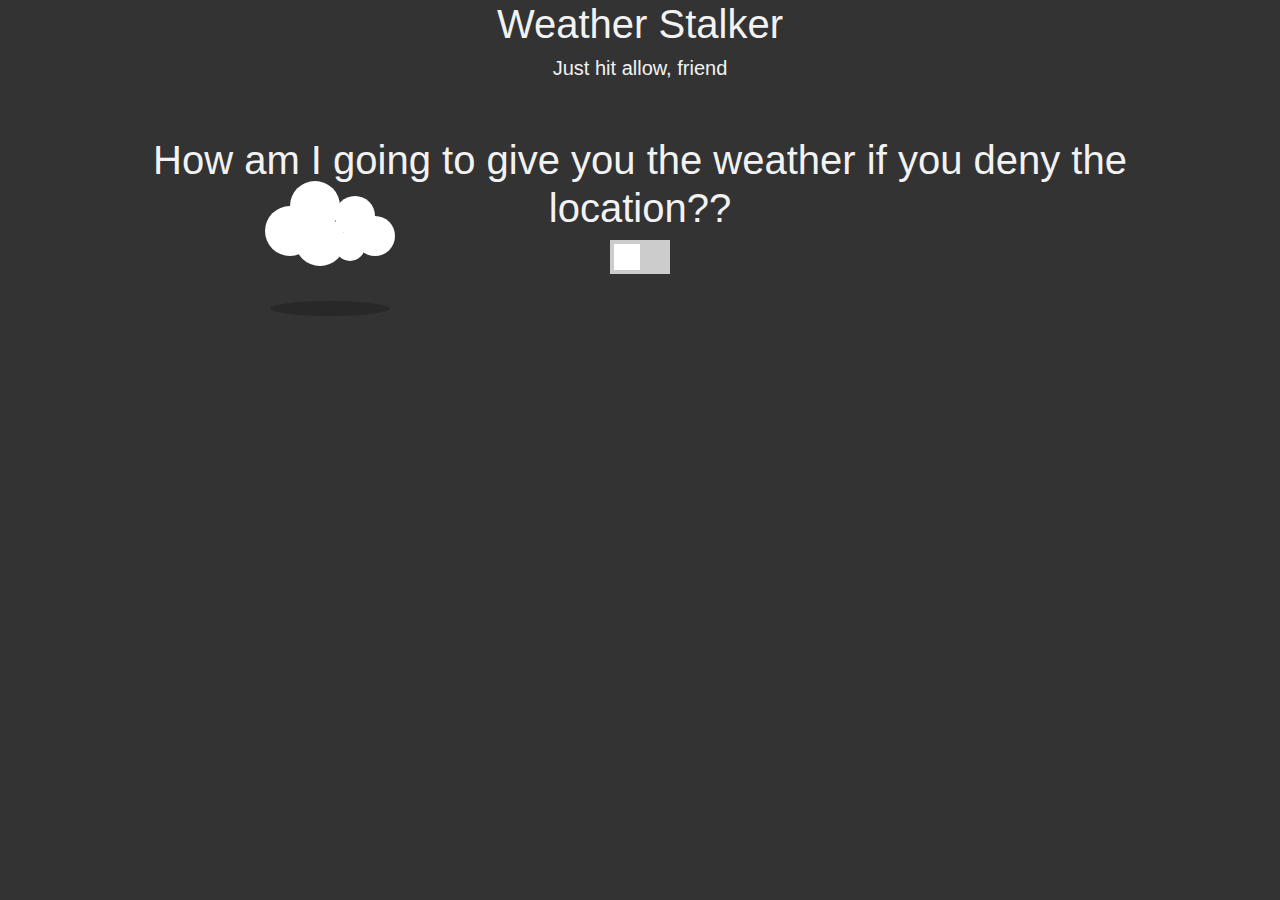
==== learn.html @ f4d7efb2 "Working on checking the weather description  to display animations" ====
<!doctype html>
<html lang="en">
  <head>
    <!-- Required meta tags -->
    <meta charset="utf-8">
    <meta name="viewport" content="width=device-width, initial-scale=1, shrink-to-fit=no">

    <!-- Bootstrap CSS -->
    <link rel="stylesheet" href="https://maxcdn.bootstrapcdn.com/bootstrap/4.0.0/css/bootstrap.min.css" integrity="sha384-Gn5384xqQ1aoWXA+058RXPxPg6fy4IWvTNh0E263XmFcJlSAwiGgFAW/dAiS6JXm" crossorigin="anonymous">
    <!-- <link href="https://afeld.github.io/emoji-css/emoji.css" rel="stylesheet"> -->

    <!-- Other CSS -->
    <link rel="stylesheet" type="text/css" href="learn.css">

    <!-- Title -->
    <title>Weather Stalker</title>
  </head>
  <body>
    <div class="container text-center">
      <div class="row">
        <div class="col-12">
          <h1>Weather Stalker</h1>
         <i class="em em-sunglasses"></i>
         <h5 class="mt-2">Just hit allow, friend</h5>
        </div>
        <div class="col-12 mt-5">
          <h1><span id="out"></span></h1>
          <h1><span id="name"></span><span id="country"></span></h1>
        
          <h2 class="celcius"></h2>
            <!-- Rectangular switch -->
            <label class="switch">
              <input type="checkbox">
              <span class="slider"></span>
            </label>

          <h5 class="mt-5"><span id="desc"></span></h5>

          <!--Section to display weather animations-->
          <div class="cloudy"></div>

          <figure id="icon"></figure>
        </div>
      </div>
    </div>

    <!-- jQuery first, then Popper.js, then Bootstrap JS -->
    <script src="https://cdnjs.cloudflare.com/ajax/libs/jquery/3.3.1/jquery.min.js"></script>
    <script src="https://cdnjs.cloudflare.com/ajax/libs/popper.js/1.12.9/umd/popper.min.js" integrity="sha384-ApNbgh9B+Y1QKtv3Rn7W3mgPxhU9K/ScQsAP7hUibX39j7fakFPskvXusvfa0b4Q" crossorigin="anonymous"></script>
    <script src="https://maxcdn.bootstrapcdn.com/bootstrap/4.0.0/js/bootstrap.min.js" integrity="sha384-JZR6Spejh4U02d8jOt6vLEHfe/JQGiRRSQQxSfFWpi1MquVdAyjUar5+76PVCmYl" crossorigin="anonymous"></script>

    <!-- External JavaScript -->
    <script src="learn.js"></script>
  </body>
</html>
---- learn.css ----
body {
    background: #333;
}

h1, h2, h3, h5, p {
    color: #f2f2f2;
}

.switch {
    position: relative;
    display: inline-block;
    width: 60px;
    height: 34px;
}

.switch input { display: none; }

/* The slider */
.slider {
    position: absolute;
    cursor: pointer;
    top: 0;
    left: 0;
    right: 0;
    bottom: 0;
    background-color: #ccc;
    -webkit-transition: .4s;
    transition: .4s;
  }
  
  .slider:before {
    position: absolute;
    content: "";
    height: 26px;
    width: 26px;
    left: 4px;
    bottom: 4px;
    background-color: white;
    -webkit-transition: .4s;
    transition: .4s;
  }
  
  input:checked + .slider {
    background-color: #2196F3;
  }
  
  input:focus + .slider {
    box-shadow: 0 0 1px #2196F3;
  }
  
  input:checked + .slider:before {
    -webkit-transform: translateX(26px);
    -ms-transform: translateX(26px);
    transform: translateX(26px);
  }
  
  /* Rounded sliders */
  .slider.round {
    border-radius: 34px;
  }
  
  .slider.round:before {
    border-radius: 50%;
  }

  /* The icons depending on the weather */
  /* CLOUDY */
.cloudy {
	animation: cloudy 5s ease-in-out infinite;
	background: #FFFFFF;
	border-radius: 50%;
	box-shadow: 
		#FFFFFF 65px -15px 0 -5px, 
		#FFFFFF 25px -25px, 
		#FFFFFF 30px 10px, 
		#FFFFFF 60px 15px 0 -10px, 
		#FFFFFF 85px 5px 0 -5px;
	height: 50px;
	width: 50px; 
	margin-left: -60px;
	position: absolute;
	left: 255px;
	top: 70px; 
}
.cloudy:after {
	animation: cloudy_shadow 5s ease-in-out infinite;
	background: #000000;
	border-radius: 50%;
	content: '';
	height: 15px;
	width: 120px;
	opacity: 0.2;
	position: absolute;
	left: 5px; 
	bottom: -60px;
  transform: scale(1);
}
@keyframes cloudy {
	50% { transform: translateY(-20px); }
}
@keyframes cloudy_shadow {
	50% { transform: translateY(20px) scale(.7); opacity:.05; }
}
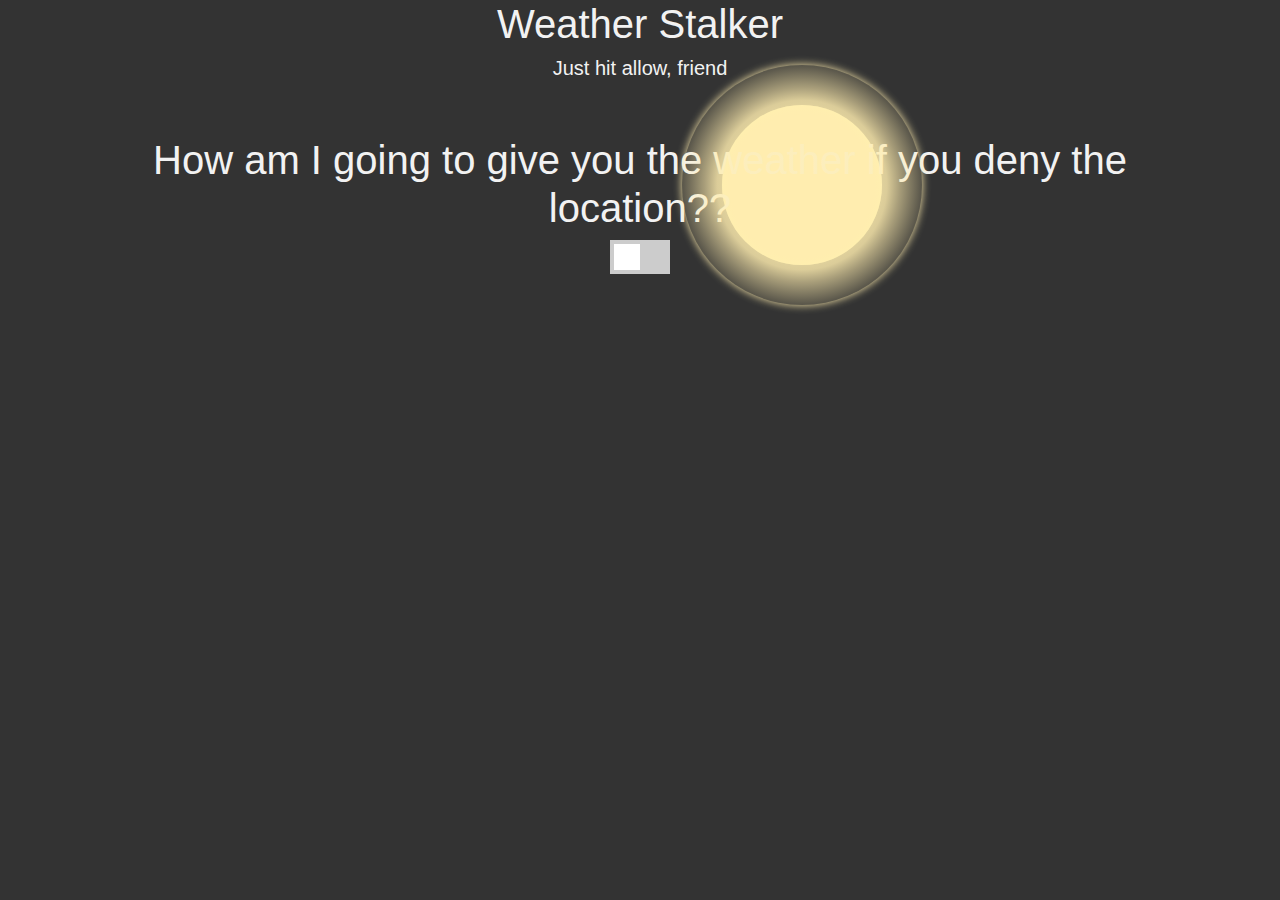
==== commit e59b3525: "Still working on CSS animations" ====
--- a/learn.html
+++ b/learn.html
@@ -37,9 +37,12 @@
           <h5 class="mt-5"><span id="desc"></span></h5>
 
           <!--Section to display weather animations-->
+          <span class="sun-rays"></span>
+          <span class="sun"></span>
+          
           <div class="cloudy"></div>
 
-          <figure id="icon"></figure>
+          <!-- <figure id="icon"></figure> -->
         </div>
       </div>
     </div>
--- a/learn.css
+++ b/learn.css
@@ -64,40 +64,83 @@
   }
 
   /* The icons depending on the weather */
-  /* CLOUDY */
-.cloudy {
-	animation: cloudy 5s ease-in-out infinite;
-	background: #FFFFFF;
-	border-radius: 50%;
-	box-shadow: 
-		#FFFFFF 65px -15px 0 -5px, 
-		#FFFFFF 25px -25px, 
-		#FFFFFF 30px 10px, 
-		#FFFFFF 60px 15px 0 -10px, 
-		#FFFFFF 85px 5px 0 -5px;
-	height: 50px;
-	width: 50px; 
-	margin-left: -60px;
-	position: absolute;
-	left: 255px;
-	top: 70px; 
+  .sun-rays {
+    position: absolute;
+    bottom: 2em;
+    right: 18em;
+    height: 15em;
+    width: 15em;
+    z-index: 999999;
+    background: radial-gradient(rgba(255, 237, 175, .8) 50%, rgba(255, 237, 175, .2) 70%);
+    border-radius: 50%;
+    box-shadow: 0 0 .5em rgba(255, 237, 175, 1);
+    -webkit-animation: rays 10s infinite;
+    -moz-animation: rays 10s infinite;
+    animation: rays 10s infinite;
+    }
+    .sun {
+    position: absolute;
+    bottom: 4.5em;
+    right: 20.5em;
+    height: 10em;
+    width: 10em;
+    z-index: -5;
+    background: rgba(255, 237, 175, 1);
+    border-radius: 50%;
+    box-shadow: 0 0 1em rgba(255, 237, 175, .5), inset 0 0 .5em #FFFFAD;
+    }
+
+    /*Sun Animation*/
+@-webkit-keyframes rays {
+  0% {
+      transform: scale(1.1);
+  }
+  25% {
+      transform: scale(0.9);
+  }
+  50% {
+      transform: scale(1.1);
+  }
+  75% {
+      transform: scale(0.9);
+  }
+  100% {
+      transform: scale(1.1);
+  }
 }
-.cloudy:after {
-	animation: cloudy_shadow 5s ease-in-out infinite;
-	background: #000000;
-	border-radius: 50%;
-	content: '';
-	height: 15px;
-	width: 120px;
-	opacity: 0.2;
-	position: absolute;
-	left: 5px; 
-	bottom: -60px;
-  transform: scale(1);
+
+@-moz-keyframes rays {
+  0% {
+      transform: scale(1.1);
+  }
+  25% {
+      transform: scale(0.9);
+  }
+  50% {
+      transform: scale(1.1);
+  }
+  75% {
+      transform: scale(0.9);
+  }
+  100% {
+      transform: scale(1.1);
+  }
 }
-@keyframes cloudy {
-	50% { transform: translateY(-20px); }
-}
-@keyframes cloudy_shadow {
-	50% { transform: translateY(20px) scale(.7); opacity:.05; }
+
+@keyframes rays {
+  0% {
+      transform: scale(1.1);
+  }
+  25% {
+      transform: scale(0.9);
+  }
+  50% {
+      transform: scale(1.1);
+  }
+  75% {
+      transform: scale(0.9);
+  }
+  100% {
+      transform: scale(1.1);
+  }
 }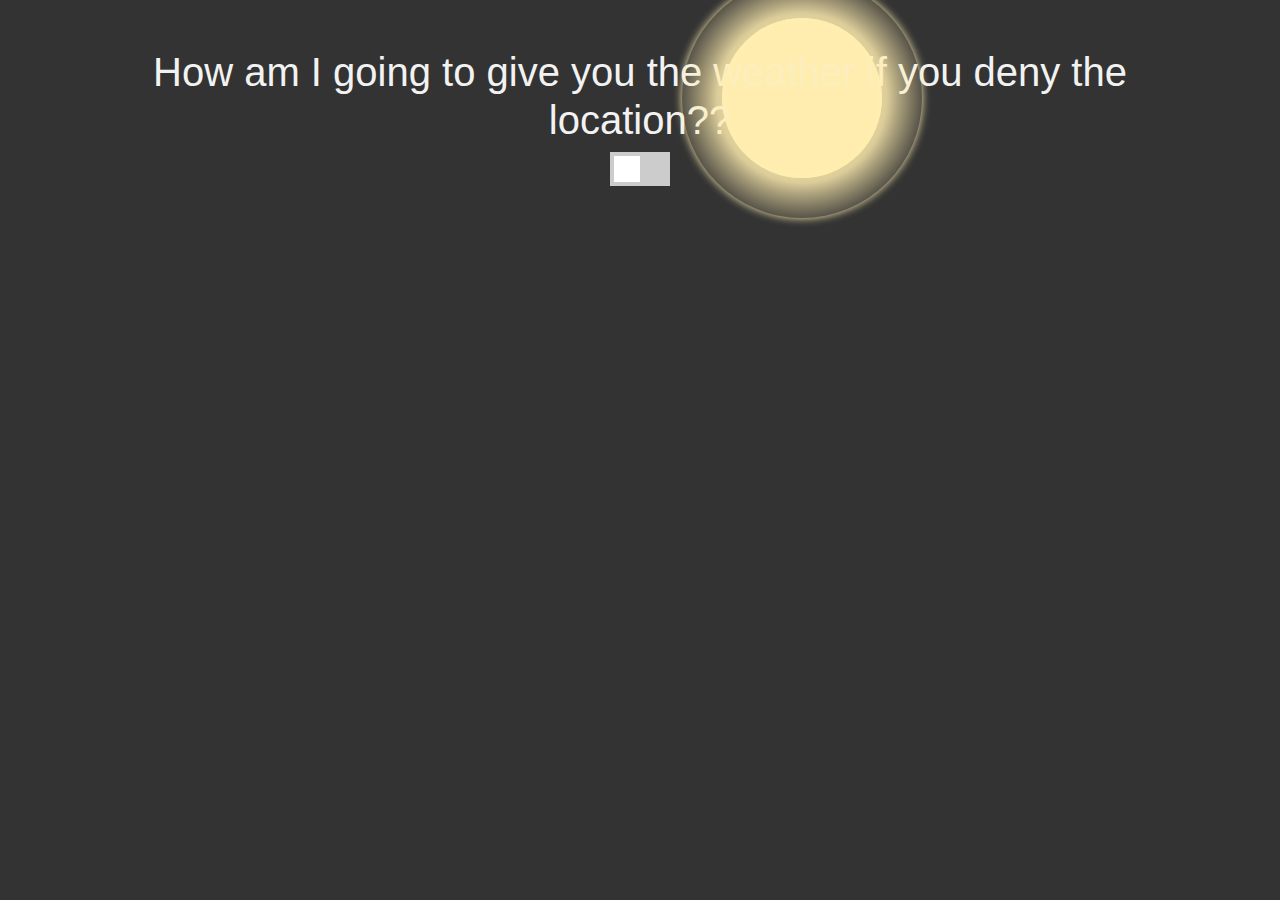
==== commit cca485b2: "Working on it" ====
--- a/learn.html
+++ b/learn.html
@@ -18,11 +18,6 @@
   <body>
     <div class="container text-center">
       <div class="row">
-        <div class="col-12">
-          <h1>Weather Stalker</h1>
-         <i class="em em-sunglasses"></i>
-         <h5 class="mt-2">Just hit allow, friend</h5>
-        </div>
         <div class="col-12 mt-5">
           <h1><span id="out"></span></h1>
           <h1><span id="name"></span><span id="country"></span></h1>
@@ -35,14 +30,15 @@
             </label>
 
           <h5 class="mt-5"><span id="desc"></span></h5>
+        </div>
+      </div>
 
-          <!--Section to display weather animations-->
-          <span class="sun-rays"></span>
-          <span class="sun"></span>
-          
-          <div class="cloudy"></div>
-
-          <!-- <figure id="icon"></figure> -->
+      <div class="row">
+        <div class="col-12">
+           <!--Section to display weather animations-->
+           <span class="sun-rays"></span>
+           <span class="sun"></span>
+           <div class="cloudy"></div>
         </div>
       </div>
     </div>
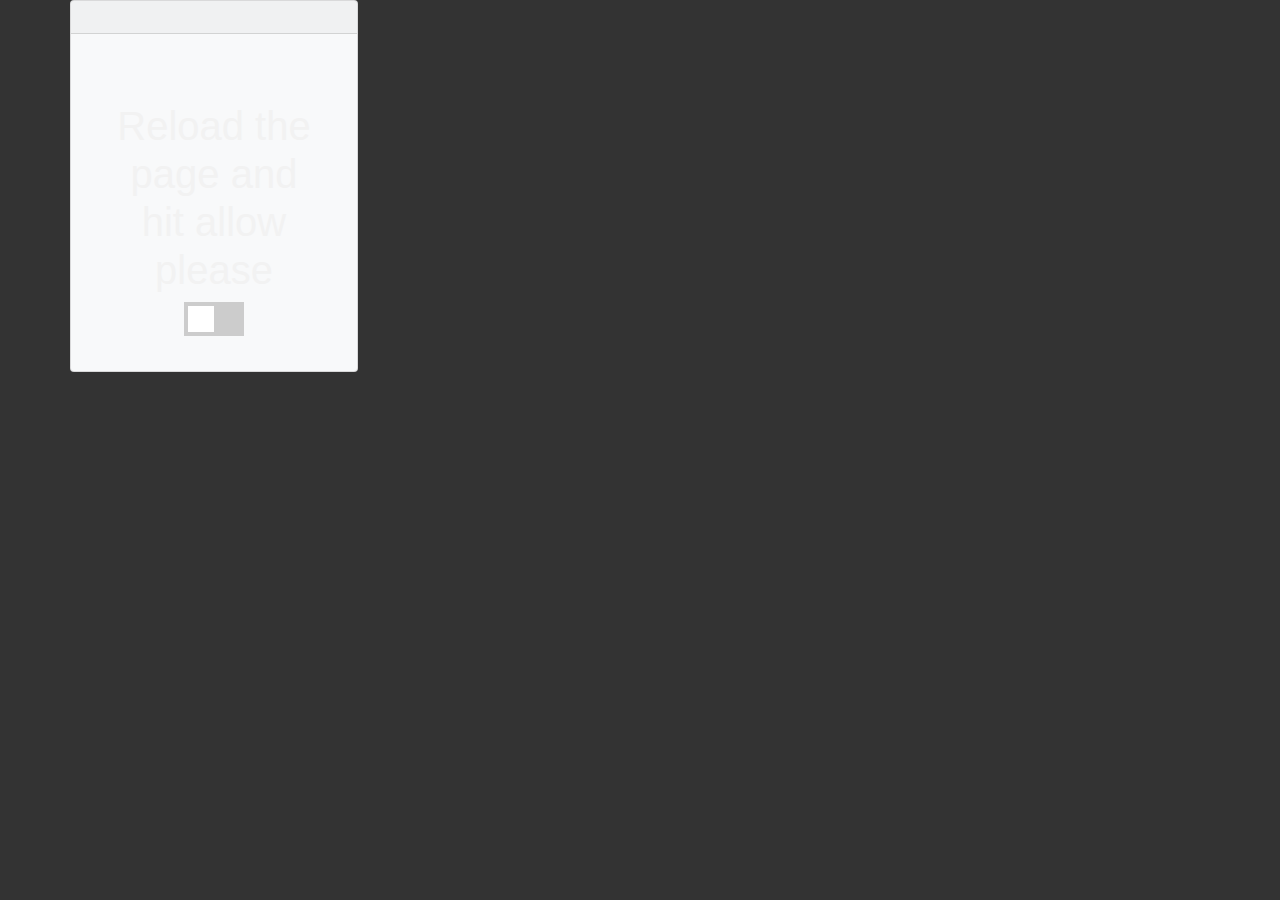
==== commit ef36e599: "Forgot to show the card element for the error function" ====
--- a/learn.html
+++ b/learn.html
@@ -1,55 +1,78 @@
 <!doctype html>
 <html lang="en">
-  <head>
-    <!-- Required meta tags -->
-    <meta charset="utf-8">
-    <meta name="viewport" content="width=device-width, initial-scale=1, shrink-to-fit=no">
 
-    <!-- Bootstrap CSS -->
-    <link rel="stylesheet" href="https://maxcdn.bootstrapcdn.com/bootstrap/4.0.0/css/bootstrap.min.css" integrity="sha384-Gn5384xqQ1aoWXA+058RXPxPg6fy4IWvTNh0E263XmFcJlSAwiGgFAW/dAiS6JXm" crossorigin="anonymous">
-    <!-- <link href="https://afeld.github.io/emoji-css/emoji.css" rel="stylesheet"> -->
+<head>
+  <!-- Required meta tags -->
+  <meta charset="utf-8">
+  <meta name="viewport" content="width=device-width, initial-scale=1, shrink-to-fit=no">
 
-    <!-- Other CSS -->
-    <link rel="stylesheet" type="text/css" href="learn.css">
+  <!-- Bootstrap CSS -->
+  <link rel="stylesheet" href="https://maxcdn.bootstrapcdn.com/bootstrap/4.0.0/css/bootstrap.min.css" integrity="sha384-Gn5384xqQ1aoWXA+058RXPxPg6fy4IWvTNh0E263XmFcJlSAwiGgFAW/dAiS6JXm"
+    crossorigin="anonymous">
+  <!-- <link href="https://afeld.github.io/emoji-css/emoji.css" rel="stylesheet"> -->
 
-    <!-- Title -->
-    <title>Weather Stalker</title>
-  </head>
-  <body>
-    <div class="container text-center">
-      <div class="row">
-        <div class="col-12 mt-5">
-          <h1><span id="out"></span></h1>
-          <h1><span id="name"></span><span id="country"></span></h1>
-        
-          <h2 class="celcius"></h2>
+  <!-- Other CSS -->
+  <link rel="stylesheet" type="text/css" href="learn.css">
+
+  <!-- Title -->
+  <title>Weather App</title>
+</head>
+
+<body>
+  <div class="container text-center">
+    <div class="row">
+      <div class="card bg-light mb-3" style="max-width: 18rem;">
+        <div class="card-header">
+          <h1>
+            <span id="name"></span>
+            <span id="country"></span>
+          </h1>
+        </div>
+        <div class="card-body">
+          <h2 class="celcius card-title"></h2>
+          <h3 class="mt-5 card-text">
+            <span id="desc"></span>
+          </h3>
+          <div class="col-12 mt-5">
+            <h1>
+              <span id="out"></span>
+            </h1>
             <!-- Rectangular switch -->
             <label class="switch">
               <input type="checkbox">
               <span class="slider"></span>
             </label>
-
-          <h5 class="mt-5"><span id="desc"></span></h5>
-        </div>
-      </div>
-
-      <div class="row">
-        <div class="col-12">
-           <!--Section to display weather animations-->
-           <span class="sun-rays"></span>
-           <span class="sun"></span>
-           <div class="cloudy"></div>
+          </div>
         </div>
       </div>
     </div>
+  </div>
 
-    <!-- jQuery first, then Popper.js, then Bootstrap JS -->
-    <script src="https://cdnjs.cloudflare.com/ajax/libs/jquery/3.3.1/jquery.min.js"></script>
-    <script src="https://cdnjs.cloudflare.com/ajax/libs/popper.js/1.12.9/umd/popper.min.js" integrity="sha384-ApNbgh9B+Y1QKtv3Rn7W3mgPxhU9K/ScQsAP7hUibX39j7fakFPskvXusvfa0b4Q" crossorigin="anonymous"></script>
-    <script src="https://maxcdn.bootstrapcdn.com/bootstrap/4.0.0/js/bootstrap.min.js" integrity="sha384-JZR6Spejh4U02d8jOt6vLEHfe/JQGiRRSQQxSfFWpi1MquVdAyjUar5+76PVCmYl" crossorigin="anonymous"></script>
+  <!--Section to display weather animations-->
+  <div id="the-sun" class="container">
+    <span class="sun-rays"></span>
+    <span class="sun"></span>
+  </div>
 
-    <!-- External JavaScript -->
-    <script src="learn.js"></script>
-  </body>
-</html>
+  <div id="clouds" class="container">
+    <div class="row">
+      <div class="few-clouds x1"></div>
+      <div class="few-clouds x2"></div>
+      <div class="few-clouds x3"></div>
+      <div class="few-clouds x4"></div>
+      <div class="few-clouds x5"></div>
+    </div>
+  </div>
 
+  <!-- jQuery first, then Popper.js, then Bootstrap JS -->
+  <script src="https://cdnjs.cloudflare.com/ajax/libs/jquery/3.3.1/jquery.min.js"></script>
+  <script src="https://cdnjs.cloudflare.com/ajax/libs/popper.js/1.12.9/umd/popper.min.js" integrity="sha384-ApNbgh9B+Y1QKtv3Rn7W3mgPxhU9K/ScQsAP7hUibX39j7fakFPskvXusvfa0b4Q"
+    crossorigin="anonymous"></script>
+  <script src="https://maxcdn.bootstrapcdn.com/bootstrap/4.0.0/js/bootstrap.min.js" integrity="sha384-JZR6Spejh4U02d8jOt6vLEHfe/JQGiRRSQQxSfFWpi1MquVdAyjUar5+76PVCmYl"
+    crossorigin="anonymous"></script>
+
+  <!-- External JavaScript -->
+  <script src="learn.js"></script>
+</body>
+
+</html>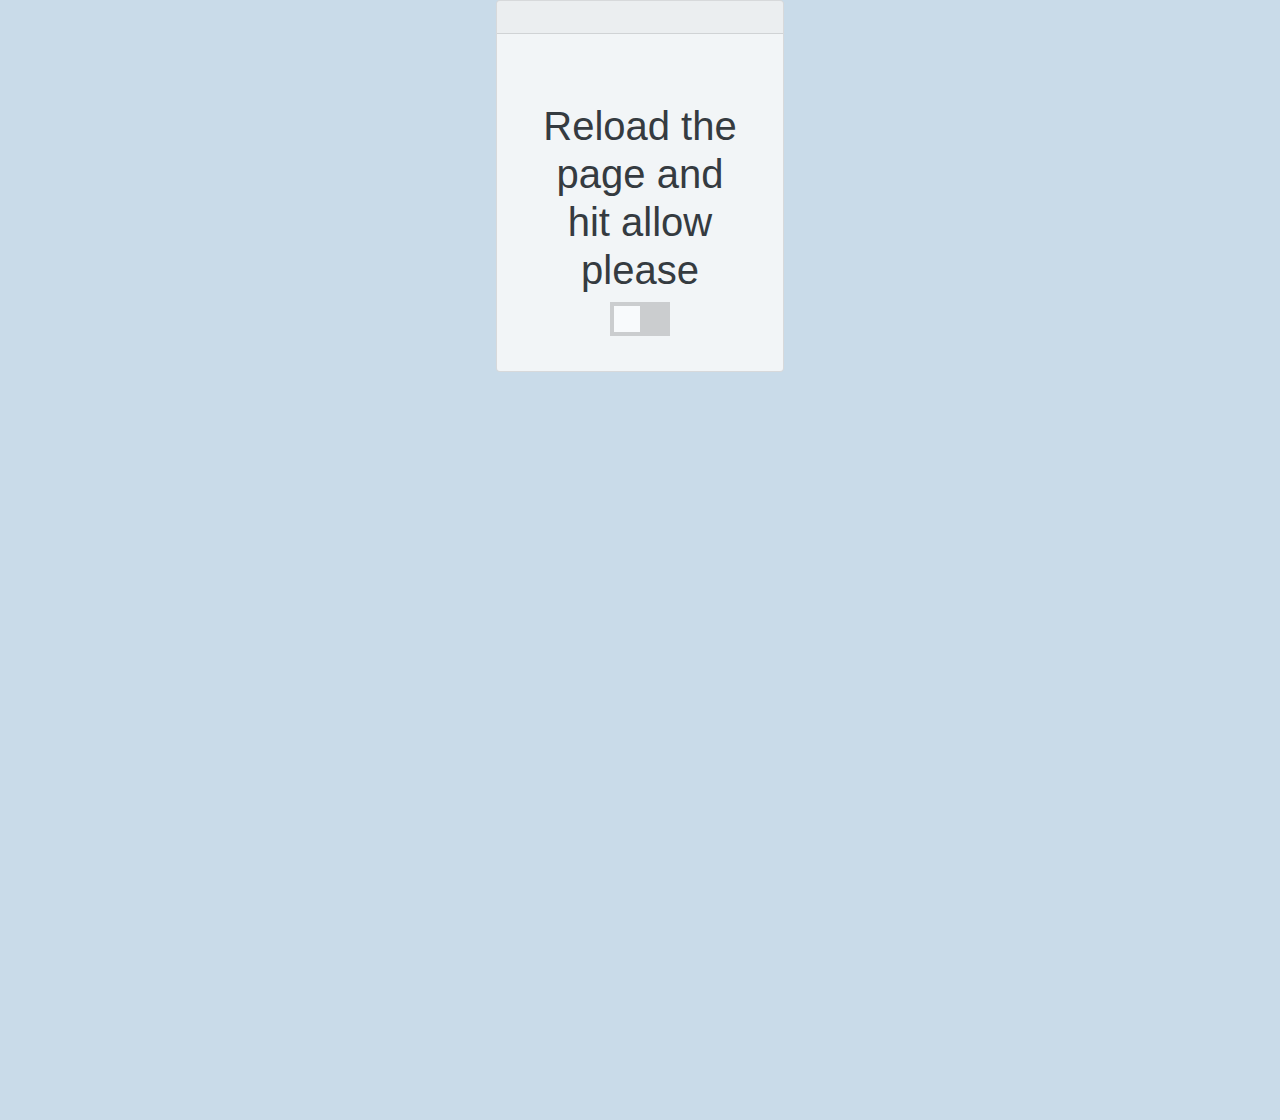
==== commit 6afe37cf: "CSS Animations almost finished" ====
--- a/learn.html
+++ b/learn.html
@@ -53,7 +53,7 @@
     <span class="sun-rays"></span>
     <span class="sun"></span>
   </div>
-
+  <!--Few Clouds-->
   <div id="clouds" class="container">
     <div class="row">
       <div class="few-clouds x1"></div>
@@ -63,6 +63,55 @@
       <div class="few-clouds x5"></div>
     </div>
   </div>
+  <!--Scattered Clouds and/or Broken Clouds-->
+  <div id="scattered-cloud">
+    <div class="scattered-cloud s1"></div>
+    <div class="scattered-cloud s2"></div>
+    <div class="scattered-cloud s3"></div>
+    <div class="scattered-cloud s4"></div>
+    <div class="scattered-cloud s5"></div>
+    <div class="scattered-cloud s6"></div>
+    <div class="scattered-cloud s7"></div>
+    <div class="scattered-cloud s8"></div>
+    <div class="scattered-cloud s9"></div>
+    <div class="scattered-cloud s10"></div>
+    <div class="scattered-cloud s11"></div>
+    <div class="scattered-cloud s12"></div>
+    <div class="scattered-cloud s13"></div>
+    <div class="scattered-cloud s14"></div>
+    <div class="scattered-cloud s15"></div>
+    <div class="scattered-cloud s16"></div>
+    <div class="scattered-cloud s17"></div>
+    <div class="scattered-cloud s18"></div>
+    <div class="scattered-cloud s19"></div>
+    <div class="scattered-cloud s20"></div>
+  </div>
+  <!--Shower Rain and/or Rain-->
+  <div id="rain">
+    <div class="rainy b1"></div>
+    <div class="rainy b2"></div>
+    <div class="rainy b3"></div>
+    <div class="rainy b4"></div>
+    <div class="rainy b5"></div>
+  </div>
+  <!-- Thunderstorm -->
+  <div id="thunderstorm">
+    <div class="stormy t1"></div>
+    <div class="stormy t2"></div>
+    <div class="stormy t3"></div>
+    <div class="stormy t4"></div>
+  </div>
+  <!-- Snow -->
+  <div id="snow">
+    <div class="snowy c1"></div>
+    <div class="snowy c2"></div>
+    <div class="snowy c3"></div>
+    <div class="snowy c4"></div>
+    <div class="snowy c5"></div>
+    <div class="snowy c6"></div>
+  </div>
+  <!-- Mist -->
+  <div id="mist"></div>
 
   <!-- jQuery first, then Popper.js, then Bootstrap JS -->
   <script src="https://cdnjs.cloudflare.com/ajax/libs/jquery/3.3.1/jquery.min.js"></script>
--- a/learn.css
+++ b/learn.css
@@ -1,9 +1,21 @@
 body {
-    background: #333;
-}
-
-h1, h2, h3, h5, p {
-    color: #f2f2f2;
+    background: #c9dbe9;
+    overflow: hidden;
+    display: grid;
+    top: 0;
+    left: 0;
+    min-height: 70em;
+    max-height: 70em;
+    width: 100%;
+}
+
+#mist {
+    background: url("https://images.unsplash.com/photo-1495733014470-54e8000f94c3?ixlib=rb-0.3.5&ixid=eyJhcHBfaWQiOjEyMDd9&s=309d1b63a5335ef23d17ca3572bc2705&auto=format&fit=crop&w=1050&q=80") center center no-repeat;
+}
+
+.card {
+    margin: 0 auto;
+    opacity: 0.88;
 }
 
 .switch {
@@ -13,9 +25,12 @@
     height: 34px;
 }
 
-.switch input { display: none; }
+.switch input {
+    display: none;
+}
 
 /* The slider */
+
 .slider {
     position: absolute;
     cursor: pointer;
@@ -26,9 +41,9 @@
     background-color: #ccc;
     -webkit-transition: .4s;
     transition: .4s;
-  }
-  
-  .slider:before {
+}
+
+.slider:before {
     position: absolute;
     content: "";
     height: 26px;
@@ -38,109 +53,818 @@
     background-color: white;
     -webkit-transition: .4s;
     transition: .4s;
-  }
-  
-  input:checked + .slider {
+}
+
+input:checked+.slider {
     background-color: #2196F3;
-  }
-  
-  input:focus + .slider {
+}
+
+input:focus+.slider {
     box-shadow: 0 0 1px #2196F3;
-  }
-  
-  input:checked + .slider:before {
+}
+
+input:checked+.slider:before {
     -webkit-transform: translateX(26px);
     -ms-transform: translateX(26px);
     transform: translateX(26px);
-  }
-  
-  /* Rounded sliders */
-  .slider.round {
+}
+
+/* Rounded sliders */
+.slider.round {
     border-radius: 34px;
-  }
-  
-  .slider.round:before {
+}
+
+.slider.round:before {
     border-radius: 50%;
-  }
-
-  /* The icons depending on the weather */
-  .sun-rays {
+}
+
+/* The icons depending on the weather */
+
+.sun-rays {
     position: absolute;
-    bottom: 2em;
-    right: 18em;
+    bottom: 24.5em;
+    right: 50em;
     height: 15em;
     width: 15em;
-    z-index: 999999;
+    z-index: -999999;
     background: radial-gradient(rgba(255, 237, 175, .8) 50%, rgba(255, 237, 175, .2) 70%);
     border-radius: 50%;
     box-shadow: 0 0 .5em rgba(255, 237, 175, 1);
     -webkit-animation: rays 10s infinite;
     -moz-animation: rays 10s infinite;
     animation: rays 10s infinite;
-    }
-    .sun {
+}
+
+.sun {
     position: absolute;
-    bottom: 4.5em;
-    right: 20.5em;
+    bottom: 27em;
+    right: 52.5em;
     height: 10em;
     width: 10em;
-    z-index: -5;
+    z-index: -99999;
     background: rgba(255, 237, 175, 1);
     border-radius: 50%;
     box-shadow: 0 0 1em rgba(255, 237, 175, .5), inset 0 0 .5em #FFFFAD;
-    }
-
-    /*Sun Animation*/
+}
+
+/*Sun Animation*/
+
 @-webkit-keyframes rays {
-  0% {
-      transform: scale(1.1);
-  }
-  25% {
-      transform: scale(0.9);
-  }
-  50% {
-      transform: scale(1.1);
-  }
-  75% {
-      transform: scale(0.9);
-  }
-  100% {
-      transform: scale(1.1);
-  }
+    0% {
+        transform: scale(1.1);
+    }
+    25% {
+        transform: scale(0.9);
+    }
+    50% {
+        transform: scale(1.1);
+    }
+    75% {
+        transform: scale(0.9);
+    }
+    100% {
+        transform: scale(1.1);
+    }
 }
 
 @-moz-keyframes rays {
-  0% {
-      transform: scale(1.1);
-  }
-  25% {
-      transform: scale(0.9);
-  }
-  50% {
-      transform: scale(1.1);
-  }
-  75% {
-      transform: scale(0.9);
-  }
-  100% {
-      transform: scale(1.1);
-  }
+    0% {
+        transform: scale(1.1);
+    }
+    25% {
+        transform: scale(0.9);
+    }
+    50% {
+        transform: scale(1.1);
+    }
+    75% {
+        transform: scale(0.9);
+    }
+    100% {
+        transform: scale(1.1);
+    }
 }
 
 @keyframes rays {
-  0% {
-      transform: scale(1.1);
-  }
-  25% {
-      transform: scale(0.9);
-  }
-  50% {
-      transform: scale(1.1);
-  }
-  75% {
-      transform: scale(0.9);
-  }
-  100% {
-      transform: scale(1.1);
-  }
+    0% {
+        transform: scale(1.1);
+    }
+    25% {
+        transform: scale(0.9);
+    }
+    50% {
+        transform: scale(1.1);
+    }
+    75% {
+        transform: scale(0.9);
+    }
+    100% {
+        transform: scale(1.1);
+    }
+}
+
+/* FEW-CLOUDS */
+
+.few-clouds {
+    animation: moveclouds 15s linear infinite;
+    background: #f6f6f6;
+    border-radius: 50%;
+    box-shadow: #f6f6f6 65px -15px 0 -5px, #f6f6f6 25px -25px, #f6f6f6 30px 10px, #f6f6f6 60px 15px 0 -10px, #f6f6f6 85px 5px 0 -5px;
+    height: 50px;
+    width: 50px;
+    margin-left: -60px;
+    position: absolute;
+    left: 255px;
+    top: 70px;
+    z-index: -777777;
+}
+
+/*Time to animate*/
+
+.x1 {
+    -webkit-animation: moveclouds 150s linear infinite;
+    -moz-animation: moveclouds 150s linear infinite;
+    -o-animation: moveclouds 150s linear infinite;
+    left: -200px;
+    top: 150px;
+    transform: scale(2.6);
+}
+
+.x2 {
+    left: 20px;
+    top: 250px;
+    -webkit-transform: scale(0.6);
+    -moz-transform: scale(0.6);
+    transform: scale(1.6);
+    opacity: 0.6;
+    /*opacity proportional to the size*/
+    /*Speed will also be proportional to the size and opacity*/
+    /*More the speed. Less the time in 's' = seconds*/
+    -webkit-animation: moveclouds 250s linear infinite;
+    -moz-animation: moveclouds 250s linear infinite;
+    -o-animation: moveclouds 250s linear infinite;
+}
+
+.x3 {
+    left: 450px;
+    top: 510px;
+    -webkit-transform: scale(10.8);
+    -moz-transform: scale(0.8);
+    transform: scale(1.8);
+    opacity: 0.8;
+    /*opacity proportional to the size*/
+    -webkit-animation: moveclouds 120s linear infinite;
+    -moz-animation: moveclouds 120s linear infinite;
+    -o-animation: moveclouds 120s linear infinite;
+}
+
+.x4 {
+    left: 170px;
+    top: 280px;
+    -webkit-transform: scale(0.75);
+    -moz-transform: scale(0.75);
+    transform: scale(1.5);
+    opacity: 0.75;
+    /*opacity proportional to the size*/
+    -webkit-animation: moveclouds 318s linear infinite;
+    -moz-animation: moveclouds 318s linear infinite;
+    -o-animation: moveclouds 318s linear infinite;
+}
+
+.x5 {
+    left: 20px;
+    top: 180px;
+    -webkit-transform: scale(0.8);
+    -moz-transform: scale(0.8);
+    transform: scale(1.0);
+    opacity: 0.8;
+    /*opacity proportional to the size*/
+    -webkit-animation: moveclouds 220s linear infinite;
+    -moz-animation: moveclouds 220s linear infinite;
+    -o-animation: moveclouds 220s linear infinite;
+}
+
+.scattered-cloud {
+    height: 50px;
+    width: 50px;
+    border-radius: 50%;
+    background: #3F3E3D;
+    position: absolute;
+    top: 200px;
+    left: 500px;
+    margin-left: 60px;
+    box-shadow: 
+      #3F3E3D 65px -15px 0 -5px,
+      #3F3E3D 25px -25px,
+      #3F3E3D 30px 10px,
+      #3F3E3D 60px 15px 0 -10px,
+      #3F3E3D 85px 5px 0 -5px;
+      z-index:  -777777;
+    
+    animation: moveclouds 500s ease infinite;
+  }
+  
+  .s1 {
+    left: 100px;
+    top: 50px;
+    transform: scale(2.6);
+    background: #EFEEED;
+    box-shadow: 
+      #EFEEED 65px -15px 0 -5px,
+      #EFEEED 25px -25px,
+      #EFEEED 30px 10px,
+      #EFEEED 60px 15px 0 -10px,
+      #EFEEED 85px 5px 0 -5px;
+  }
+  
+  .s2 {
+    left: 150px;
+    top: 100px;
+    transform: scale(2.4);
+  }
+  
+  .s3 {
+    left: 200px;
+    top: 150px;
+    transform: scale(2.2);
+  }
+  
+  .s4 {
+    left: 250px;
+    top: 350px;
+    transform: scale(1.8);
+  }
+  
+  .s5 {
+    left: 30px;
+    top: 450px;
+    transform: scale(1.6);
+    background: #EFEEED;
+    box-shadow: 
+      #EFEEED 65px -15px 0 -5px,
+      #EFEEED 25px -25px,
+      #EFEEED 30px 10px,
+      #EFEEED 60px 15px 0 -10px,
+      #EFEEED 85px 5px 0 -5px;
+  }
+  
+  .s6 {
+    left: -30px;
+    top: 450px;
+    transform: scale(1.4);
+  }
+  
+  .s7 {
+    left: -430px;
+    top: 180px;
+    transform: scale(1.2);
+    opacity: 0.8;
+  }
+  
+  .s8 {
+    left: -130px;
+    top: 280px;
+    transform: scale(2);
+    background: #EFEEED;
+    box-shadow: 
+      #EFEEED 65px -15px 0 -5px,
+      #EFEEED 25px -25px,
+      #EFEEED 30px 10px,
+      #EFEEED 60px 15px 0 -10px,
+      #EFEEED 85px 5px 0 -5px;
+    
+  }
+  
+  .s9 {
+    left: -500px;
+    top: 50px;
+    transform: scale(2);
+    background: #EFEEED;
+    box-shadow: 
+      #EFEEED 65px -15px 0 -5px,
+      #EFEEED 25px -25px,
+      #EFEEED 30px 10px,
+      #EFEEED 60px 15px 0 -10px,
+      #EFEEED 85px 5px 0 -5px;
+    
+  }
+  
+  .s10 {
+    left: -800px;
+    top: 350px;
+    transform: scale(4.5);
+    
+  }
+  
+  .s11 {
+    left: 550px;
+    top: 350px;
+    transform: scale(0.5);
+    opacity: 0.5;
+    background: #EFEEED;
+    box-shadow: 
+      #EFEEED 65px -15px 0 -5px,
+      #EFEEED 25px -25px,
+      #EFEEED 30px 10px,
+      #EFEEED 60px 15px 0 -10px,
+      #EFEEED 85px 5px 0 -5px;
+  }
+  
+  .s12 {
+    left: -850px;
+    top: 50px;
+    transform: scale(0.5);
+    opacity: 0.5;
+    background: #EFEEED;
+    box-shadow: 
+      #EFEEED 65px -15px 0 -5px,
+      #EFEEED 25px -25px,
+      #EFEEED 30px 10px,
+      #EFEEED 60px 15px 0 -10px,
+      #EFEEED 85px 5px 0 -5px;
+  }
+  
+  .s13 {
+    left: -750px;
+    top: 50px;
+    transform: scale(0.8);
+    opacity: 0.7;
+  }
+  
+  .s14 {
+    left: -650px;
+    top: 150px;
+    transform: scale(0.8);
+    opacity: 0.8;
+    
+  }
+  
+  .s15 {
+    left: -550px;
+    top: 150px;
+    transform: scale(0.8);
+    opacity: 0.7;
+    background: #EFEEED;
+    box-shadow: 
+      #EFEEED 65px -15px 0 -5px,
+      #EFEEED 25px -25px,
+      #EFEEED 30px 10px,
+      #EFEEED 60px 15px 0 -10px,
+      #EFEEED 85px 5px 0 -5px;
+  }
+  
+  .s16 {
+    left: 0px;
+    top: 150px;
+    transform: scale(0.8);
+    opacity: 0.85;
+  }
+  
+  .s17 {
+    left: -150px;
+    top: 80px;
+    transform: scale(0.8);
+    opacity: 0.3;
+    background: #EFEEED;
+    box-shadow: 
+      #EFEEED 65px -15px 0 -5px,
+      #EFEEED 25px -25px,
+      #EFEEED 30px 10px,
+      #EFEEED 60px 15px 0 -10px,
+      #EFEEED 85px 5px 0 -5px;
+  }
+  
+  .s18 {
+    left: -950px;
+    top: 80px;
+    transform: scale(1.8);
+    background: #EFEEED;
+    box-shadow: 
+      #EFEEED 65px -15px 0 -5px,
+      #EFEEED 25px -25px,
+      #EFEEED 30px 10px,
+      #EFEEED 60px 15px 0 -10px,
+      #EFEEED 85px 5px 0 -5px;
+  }
+  
+  .s19 {
+    left: -240px;
+    top: 580px;
+    transform: scale(1.8);
+  }
+  
+  .s20 {
+    left: 540px;
+    top: 480px;
+    transform: scale(1.8);
+    opacity: 0.7;
+    background: #EFEEED;
+    box-shadow: 
+      #EFEEED 65px -15px 0 -5px,
+      #EFEEED 25px -25px,
+      #EFEEED 30px 10px,
+      #EFEEED 60px 15px 0 -10px,
+      #EFEEED 85px 5px 0 -5px;
+  }
+
+
+
+/* RAINY */
+.rainy {
+	background: #1A1A19; 
+	border-radius: 50%;
+	box-shadow: 
+		#1A1A19 65px -15px 0 -5px, 
+		#1A1A19 25px -25px, 
+		#1A1A19 30px 10px, 
+		#1A1A19 60px 15px 0 -10px, 
+		#1A1A19 85px 5px 0 -5px;
+	display: block;
+	height: 50px;
+	width: 50px;
+	margin-left: -60px;
+	position: absolute;
+	left: 427px;
+	top: 70px;
+  transform: scale(2);
+  z-index: -777777;
+  animation: moveclouds 50s linear infinite;
+}
+
+.rainy:after {
+	animation: rainy_rain .7s infinite linear;
+	content: '';
+	background: #C2BFBA;
+	border-radius: 50%;
+	display: block;
+	height: 6px;
+	width: 3px;
+	opacity: 0.3;
+	transform: scale(.9);
+}
+
+.b1 {
+  left: 650px;
+  top: 140px;
+}
+
+.b2 {
+  left: 950px;
+  top: 140px;
+}
+
+.b3 {
+  left: 1200px;
+  top: 80px;
+}
+
+.b4 {
+  left: 1500px;
+  top: 180px;
+}
+
+.b5 {
+  left: 200px;
+  top: 180px;
+}
+
+/* Animation for Rain Clouds */
+@keyframes rainy_rain {
+	0% {  
+		box-shadow: 
+			rgba(0,0,0,0) 30px 30px, 
+			rgba(0,0,0,0) 40px 40px,  
+			#C2BFBA 50px 75px, 
+			#C2BFBA 55px 50px, 
+			#C2BFBA 70px 100px, 
+			#C2BFBA 80px 95px, 
+			#C2BFBA 110px 45px, 
+			#C2BFBA 90px 35px; 
+	}
+	25% {  
+	  	box-shadow: 
+			#C2BFBA 30px 45px,
+			#C2BFBA 40px 60px,
+			#C2BFBA 50px 90px,
+			#C2BFBA 55px 65px,
+			rgba(0,0,0,0) 70px 120px,
+			rgba(0,0,0,0) 80px 120px,
+			#C2BFBA 110px 70px,
+			#C2BFBA 90px 60px;
+	}
+	26% {  
+		box-shadow:
+			#C2BFBA 30px 45px,
+			#C2BFBA 40px 60px,
+			#C2BFBA 50px 90px,
+			#C2BFBA 55px 65px,
+			rgba(0,0,0,0) 70px 40px,
+			rgba(0,0,0,0) 80px 20px,
+			#C2BFBA 110px 70px,
+			#C2BFBA 90px 60px; 
+	}
+	50% { 
+		box-shadow:
+			#C2BFBA 30px 70px,
+			#C2BFBA 40px 80px,
+			rgba(0,0,0,0) 50px 100px,
+			#C2BFBA 55px 80px,
+			#C2BFBA 70px 60px,
+			#C2BFBA 80px 45px,
+			#C2BFBA 110px 95px,
+			#C2BFBA 90px 85px;
+	}
+	51% {
+		box-shadow:
+			#C2BFBA 30px 70px,
+			#C2BFBA 40px 80px,
+			rgba(0,0,0,0) 50px 45px,
+			#C2BFBA 55px 80px,
+			#C2BFBA 70px 60px,
+			#C2BFBA 80px 45px,
+			#C2BFBA 110px 95px,
+			#C2BFBA 90px 85px;
+	}
+	75% {
+		box-shadow:
+			#C2BFBA 30px 95px,
+			#C2BFBA 40px 100px,
+			#C2BFBA 50px 60px,
+			rgba(0,0,0,0) 55px 95px,
+			#C2BFBA 70px 80px,
+			#C2BFBA 80px 70px,
+			rgba(0,0,0,0) 110px 120px,
+			rgba(0,0,0,0) 90px 110px;
+	}
+	76% {
+		box-shadow:
+			#C2BFBA 30px 95px,
+			#C2BFBA 40px 100px,
+			#C2BFBA 50px 60px,
+			rgba(0,0,0,0) 55px 35px,
+			#C2BFBA 70px 80px,
+			#C2BFBA 80px 70px,
+			rgba(0,0,0,0) 110px 25px,
+			rgba(0,0,0,0) 90px 15px;
+	}
+	100% {
+		box-shadow:
+			rgba(0,0,0,0) 30px 120px,
+			rgba(0,0,0,0) 40px 120px,
+			#C2BFBA 50px 75px,
+			#C2BFBA 55px 50px,
+			#C2BFBA 70px 100px,
+			#C2BFBA 80px 95px,
+			#C2BFBA 110px 45px,
+			#C2BFBA 90px 35px;
+	}
+}
+
+/* STORMY */
+.stormy {
+    animation: moveclouds 50s ease infinite;
+      background: #222222;
+      border-radius: 50%;
+      box-shadow: 
+          #222222 65px -15px 0 -5px, 
+          #222222 25px -25px, 
+          #222222 30px 10px, 
+          #222222 60px 15px 0 -10px, 
+          #222222 85px 5px 0 -5px;
+      height: 50px;  
+      width: 50px; 
+      margin-left: -70px; 
+      position: absolute;
+      left: 947px; 
+      top: 170px;
+      z-index: -777777;
+    transform: scale(3);
+  }
+  
+  .stormy:before {
+      animation: stormy_thunder 2s steps(1, end) infinite; 
+      border-left: 0px solid transparent;
+      border-right: 7px solid transparent;
+      border-top: 43px solid yellow; 
+      box-shadow: yellow -7px -32px;
+      content: '';
+      display: block;
+      height: 0;
+      width: 0;
+      position: absolute;
+      left: 57px;
+      top: 70px;
+      transform: rotate(14deg);
+      transform-origin: 50% -60px;
+  }
+  
+   
+  @keyframes stormy_thunder {
+      0%  { transform: rotate(20deg); opacity:1; }
+      5%  { transform: rotate(-34deg); opacity:1; }
+      10% { transform: rotate(0deg); opacity:1; }
+      15% { transform: rotate(-34deg); opacity:0; }
+  }
+
+  .t1 {
+    left: -50px;
+    top: 200px;
+    transform: scale(2);
+    opacity: 0.89;
+  }
+  
+  .t2 {
+    left: 250px;
+    top: 100px;
+    transform: scale(3);
+  }
+  
+  .t3 {
+    left: 150px;
+    top: 250px;
+    transform: scale(0.5);
+    opacity: 0.5;
+  }
+  
+  .t4 {
+    left: 550px;
+    top: 250px;
+    transform: scale(0.5);
+    opacity: 2;
+  }
+
+/* SNOWY */
+.snowy {
+	background: #FFFFFF; 
+	border-radius: 50%;
+	box-shadow: 
+		#FFFFFF 65px -15px 0 -5px, 
+		#FFFFFF 25px -25px, 
+		#FFFFFF 30px 10px, 
+		#FFFFFF 60px 15px 0 -10px, 
+		#FFFFFF 85px 5px 0 -5px;
+	display: block;
+	height: 50px;
+	width: 50px;
+	margin-left: -60px;
+	position: absolute;
+	left: 1112px;
+    top: 70px;
+    z-index: -777777;
+  transform: scale(2.5);
+}
+
+.snowy:before {
+	animation: snowy_snow 2s infinite linear;
+	content: '';
+	border-radius: 50%;
+	display: block;
+	height: 7px;
+	width: 7px;
+	opacity: 0.8;
+	transform: scale(.9);
+}
+
+.c1 {
+  left: 900px;
+}
+
+.c2 {
+  left: 700px;
+}
+
+.c3 {
+  left: 500px;
+}
+
+.c4 {
+  left: 1100px;
+}
+
+.c5 {
+  left: 1400px;
+}
+
+.x6 {
+  left: 290px;
+}
+
+@keyframes snowy_snow {
+	0% {  
+		box-shadow: 
+			rgba(238,238,238,0) 30px 30px, 
+			rgba(238,238,238,0) 40px 40px,  
+			#EEEEEE 50px 75px, 
+			#EEEEEE 55px 50px, 
+			#EEEEEE 70px 100px, 
+			#EEEEEE 80px 95px, 
+			#EEEEEE 110px 45px, 
+			#EEEEEE 90px 35px; 
+	}
+	25% {  
+	  	box-shadow: 
+			#EEEEEE 30px 45px,
+			#EEEEEE 40px 60px,
+			#EEEEEE 50px 90px,
+			#EEEEEE 55px 65px,
+			rgba(238,238,238,0) 70px 120px,
+			rgba(238,238,238,0) 80px 120px,
+			#EEEEEE 110px 70px,
+			#EEEEEE 90px 60px;
+	}
+	26% {  
+		box-shadow:
+			#EEEEEE 30px 45px,
+			#EEEEEE 40px 60px,
+			#EEEEEE 50px 90px,
+			#EEEEEE 55px 65px,
+			rgba(238,238,238,0) 70px 40px,
+			rgba(238,238,238,0) 80px 20px,
+			#EEEEEE 110px 70px,
+			#EEEEEE 90px 60px; 
+	}
+	50% { 
+		box-shadow:
+			#EEEEEE 30px 70px,
+			#EEEEEE 40px 80px,
+			rgba(238,238,238,0) 50px 100px,
+			#EEEEEE 55px 80px,
+			#EEEEEE 70px 60px,
+			#EEEEEE 80px 45px,
+			#EEEEEE 110px 95px,
+			#EEEEEE 90px 85px;
+	}
+	51% {
+		box-shadow:
+			#EEEEEE 30px 70px,
+			#EEEEEE 40px 80px,
+			rgba(238,238,238,0) 50px 45px,
+			#EEEEEE 55px 80px,
+			#EEEEEE 70px 60px,
+			#EEEEEE 80px 45px,
+			#EEEEEE 110px 95px,
+			#EEEEEE 90px 85px;
+	}
+	75% {
+		box-shadow:
+			#EEEEEE 30px 95px,
+			#EEEEEE 40px 100px,
+			#EEEEEE 50px 60px,
+			rgba(238,238,238,0) 55px 95px,
+			#EEEEEE 70px 80px,
+			#EEEEEE 80px 70px,
+			rgba(238,238,238,0) 110px 120px,
+			rgba(238,238,238,0) 90px 110px;
+	}
+	76% {
+		box-shadow:
+			#EEEEEE 30px 95px,
+			#EEEEEE 40px 100px,
+			#EEEEEE 50px 60px,
+			rgba(238,238,238,0) 55px 35px,
+			#EEEEEE 70px 80px,
+			#EEEEEE 80px 70px,
+			rgba(238,238,238,0) 110px 25px,
+			rgba(238,238,238,0) 90px 15px;
+	}
+	100% {
+		box-shadow:
+			rgba(238,238,238,0) 30px 120px,
+			rgba(238,238,238,0) 40px 120px,
+			#EEEEEE 50px 75px,
+			#EEEEEE 55px 50px,
+			#EEEEEE 70px 100px,
+			#EEEEEE 80px 95px,
+			#EEEEEE 110px 45px,
+			#EEEEEE 90px 35px;
+	}
+}
+
+
+/* General animation for all clouds */
+@-webkit-keyframes moveclouds {
+    0% {
+        margin-left: 1000px;
+    }
+    100% {
+        margin-left: -1000px;
+    }
+}
+
+@-moz-keyframes moveclouds {
+    0% {
+        margin-left: 1000px;
+    }
+    100% {
+        margin-left: -1000px;
+    }
+}
+
+@-o-keyframes moveclouds {
+    0% {
+        margin-left: 1000px;
+    }
+    100% {
+        margin-left: -1000px;
+    }
 }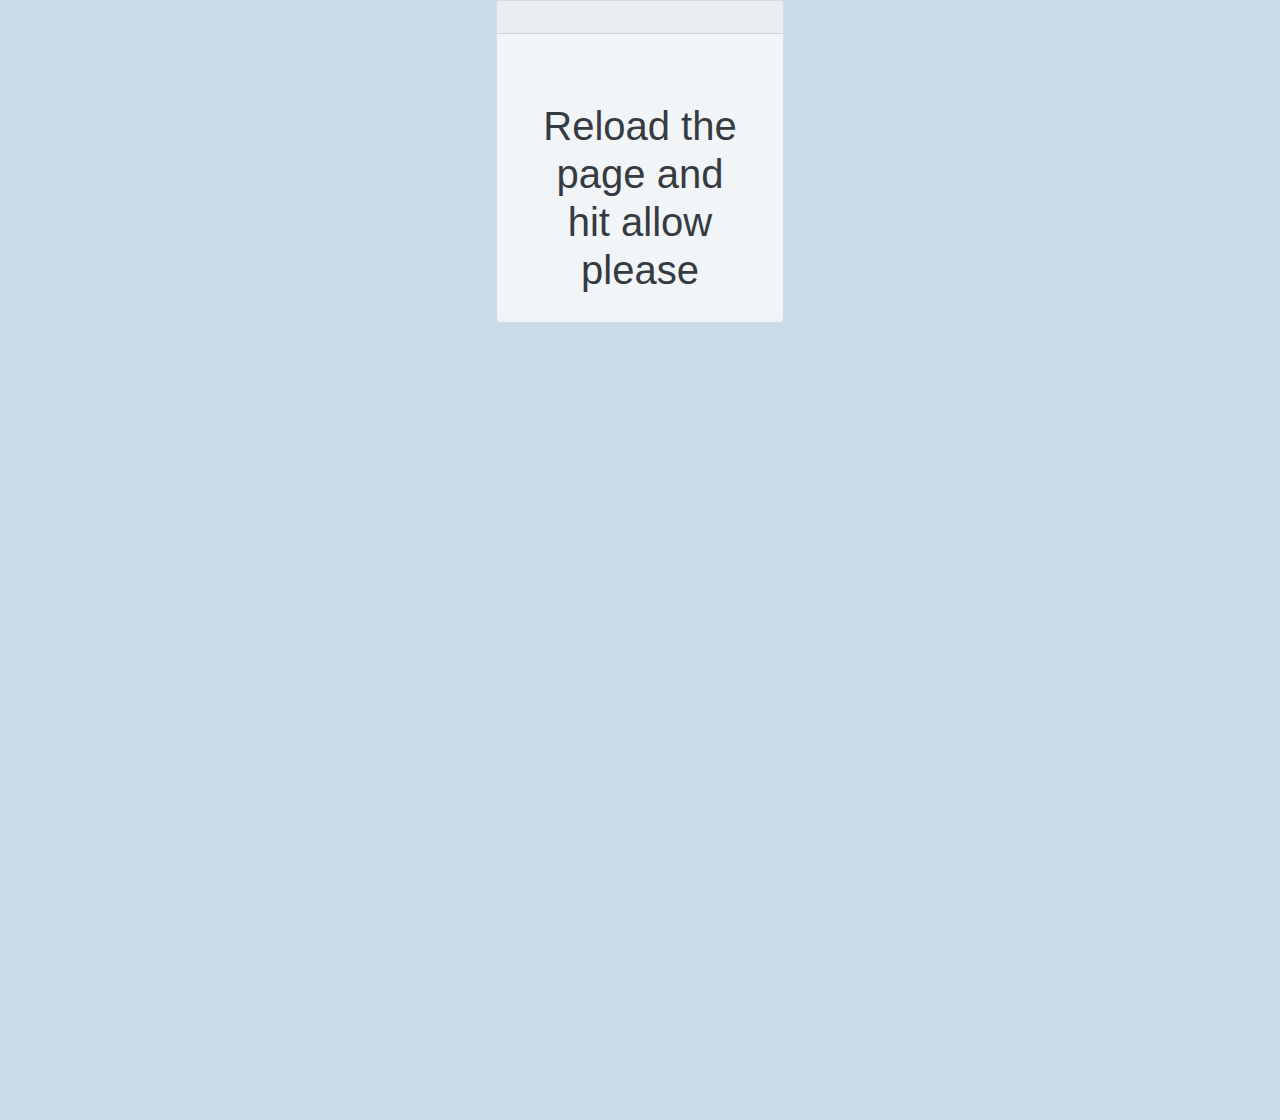
==== commit 72414720: "Added a disclaimer parapgraph" ====
--- a/learn.html
+++ b/learn.html
@@ -12,7 +12,7 @@
   <!-- <link href="https://afeld.github.io/emoji-css/emoji.css" rel="stylesheet"> -->
 
   <!-- Other CSS -->
-  <link rel="stylesheet" type="text/css" href="learn.css">
+  <link rel="stylesheet" type="text/css" href="css/learn.css">
 
   <!-- Title -->
   <title>Weather App</title>
@@ -37,11 +37,12 @@
             <h1>
               <span id="out"></span>
             </h1>
-            <!-- Rectangular switch -->
+            <!-- Rounded switch -->
             <label class="switch">
               <input type="checkbox">
-              <span class="slider"></span>
+              <span class="slider round"></span>
             </label>
+            <p class=" disclaimer mt-5">If it doesn't show your location just refresh the page. sometimes it does not catch the right location.</p>
           </div>
         </div>
       </div>
@@ -110,8 +111,6 @@
     <div class="snowy c5"></div>
     <div class="snowy c6"></div>
   </div>
-  <!-- Mist -->
-  <div id="mist"></div>
 
   <!-- jQuery first, then Popper.js, then Bootstrap JS -->
   <script src="https://cdnjs.cloudflare.com/ajax/libs/jquery/3.3.1/jquery.min.js"></script>
@@ -121,7 +120,7 @@
     crossorigin="anonymous"></script>
 
   <!-- External JavaScript -->
-  <script src="learn.js"></script>
+  <script src="js/learn.js"></script>
 </body>
 
 </html>--- a/css/learn.css
+++ b/css/learn.css
@@ -0,0 +1,689 @@
+body {
+    background: #c9dbe9;
+    background-repeat: no-repeat;
+    /* you know... don't repeat... */
+    background-position: center center;
+    /*center the background */
+    background-attachment: fixed;
+    /*don't scroll with content */
+    background-size: cover;
+    overflow: hidden;
+    display: grid;
+    top: 0;
+    left: 0;
+    min-height: 70em;
+    max-height: 70em;
+    width: 100%;
+}
+
+p {
+    color: red;
+    opacity: 0.8;
+}
+
+.card {
+    margin: 0 auto;
+    opacity: 0.88;
+}
+
+.switch {
+    position: relative;
+    display: inline-block;
+    width: 60px;
+    height: 34px;
+}
+
+.switch input {
+    display: none;
+}
+
+/* The slider */
+
+.slider {
+    position: absolute;
+    cursor: pointer;
+    top: 0;
+    left: 0;
+    right: 0;
+    bottom: 0;
+    background-color: #ccc;
+    -webkit-transition: .4s;
+    transition: .4s;
+}
+
+.slider:before {
+    position: absolute;
+    content: "";
+    height: 26px;
+    width: 26px;
+    left: 4px;
+    bottom: 4px;
+    background-color: white;
+    -webkit-transition: .4s;
+    transition: .4s;
+}
+
+input:checked+.slider {
+    background-color: #2196F3;
+}
+
+input:focus+.slider {
+    box-shadow: 0 0 1px #2196F3;
+}
+
+input:checked+.slider:before {
+    -webkit-transform: translateX(26px);
+    -ms-transform: translateX(26px);
+    transform: translateX(26px);
+}
+
+/* Rounded sliders */
+
+.slider.round {
+    border-radius: 34px;
+}
+
+.slider.round:before {
+    border-radius: 50%;
+}
+
+/* The icons depending on the weather */
+
+.sun-rays {
+    position: absolute;
+    bottom: 24.5em;
+    right: 50em;
+    height: 15em;
+    width: 15em;
+    z-index: -999999;
+    background: radial-gradient(rgba(255, 237, 175, .8) 50%, rgba(255, 237, 175, .2) 70%);
+    border-radius: 50%;
+    box-shadow: 0 0 .5em rgba(255, 237, 175, 1);
+    -webkit-animation: rays 10s infinite;
+    -moz-animation: rays 10s infinite;
+    animation: rays 10s infinite;
+}
+
+.sun {
+    position: absolute;
+    bottom: 27em;
+    right: 52.5em;
+    height: 10em;
+    width: 10em;
+    z-index: -99999;
+    background: rgba(255, 237, 175, 1);
+    border-radius: 50%;
+    box-shadow: 0 0 1em rgba(255, 237, 175, .5), inset 0 0 .5em #FFFFAD;
+}
+
+/*Sun Animation*/
+
+@-webkit-keyframes rays {
+    0% {
+        transform: scale(1.1);
+    }
+    25% {
+        transform: scale(0.9);
+    }
+    50% {
+        transform: scale(1.1);
+    }
+    75% {
+        transform: scale(0.9);
+    }
+    100% {
+        transform: scale(1.1);
+    }
+}
+
+@-moz-keyframes rays {
+    0% {
+        transform: scale(1.1);
+    }
+    25% {
+        transform: scale(0.9);
+    }
+    50% {
+        transform: scale(1.1);
+    }
+    75% {
+        transform: scale(0.9);
+    }
+    100% {
+        transform: scale(1.1);
+    }
+}
+
+@keyframes rays {
+    0% {
+        transform: scale(1.1);
+    }
+    25% {
+        transform: scale(0.9);
+    }
+    50% {
+        transform: scale(1.1);
+    }
+    75% {
+        transform: scale(0.9);
+    }
+    100% {
+        transform: scale(1.1);
+    }
+}
+
+/* FEW-CLOUDS */
+
+.few-clouds {
+    animation: moveclouds 15s linear infinite;
+    background: #f6f6f6;
+    border-radius: 50%;
+    box-shadow: #f6f6f6 65px -15px 0 -5px, #f6f6f6 25px -25px, #f6f6f6 30px 10px, #f6f6f6 60px 15px 0 -10px, #f6f6f6 85px 5px 0 -5px;
+    height: 50px;
+    width: 50px;
+    margin-left: -60px;
+    position: absolute;
+    left: 255px;
+    top: 70px;
+    z-index: -777777;
+}
+
+/*Time to animate*/
+
+.x1 {
+    -webkit-animation: moveclouds 150s linear infinite;
+    -moz-animation: moveclouds 150s linear infinite;
+    -o-animation: moveclouds 150s linear infinite;
+    left: -200px;
+    top: 150px;
+    transform: scale(2.6);
+}
+
+.x2 {
+    left: 20px;
+    top: 250px;
+    -webkit-transform: scale(0.6);
+    -moz-transform: scale(0.6);
+    transform: scale(1.6);
+    opacity: 0.6;
+    /*opacity proportional to the size*/
+    /*Speed will also be proportional to the size and opacity*/
+    /*More the speed. Less the time in 's' = seconds*/
+    -webkit-animation: moveclouds 250s linear infinite;
+    -moz-animation: moveclouds 250s linear infinite;
+    -o-animation: moveclouds 250s linear infinite;
+}
+
+.x3 {
+    left: 450px;
+    top: 510px;
+    -webkit-transform: scale(10.8);
+    -moz-transform: scale(0.8);
+    transform: scale(1.8);
+    opacity: 0.8;
+    /*opacity proportional to the size*/
+    -webkit-animation: moveclouds 120s linear infinite;
+    -moz-animation: moveclouds 120s linear infinite;
+    -o-animation: moveclouds 120s linear infinite;
+}
+
+.x4 {
+    left: 170px;
+    top: 280px;
+    -webkit-transform: scale(0.75);
+    -moz-transform: scale(0.75);
+    transform: scale(1.5);
+    opacity: 0.75;
+    /*opacity proportional to the size*/
+    -webkit-animation: moveclouds 318s linear infinite;
+    -moz-animation: moveclouds 318s linear infinite;
+    -o-animation: moveclouds 318s linear infinite;
+}
+
+.x5 {
+    left: 20px;
+    top: 180px;
+    -webkit-transform: scale(0.8);
+    -moz-transform: scale(0.8);
+    transform: scale(1.0);
+    opacity: 0.8;
+    /*opacity proportional to the size*/
+    -webkit-animation: moveclouds 220s linear infinite;
+    -moz-animation: moveclouds 220s linear infinite;
+    -o-animation: moveclouds 220s linear infinite;
+}
+
+.scattered-cloud {
+    height: 50px;
+    width: 50px;
+    border-radius: 50%;
+    background: #3F3E3D;
+    position: absolute;
+    top: 200px;
+    left: 500px;
+    margin-left: 60px;
+    box-shadow: #3F3E3D 65px -15px 0 -5px, #3F3E3D 25px -25px, #3F3E3D 30px 10px, #3F3E3D 60px 15px 0 -10px, #3F3E3D 85px 5px 0 -5px;
+    z-index: -777777;
+    animation: moveclouds 500s ease infinite;
+}
+
+.s1 {
+    left: 100px;
+    top: 50px;
+    transform: scale(2.6);
+    background: #EFEEED;
+    box-shadow: #EFEEED 65px -15px 0 -5px, #EFEEED 25px -25px, #EFEEED 30px 10px, #EFEEED 60px 15px 0 -10px, #EFEEED 85px 5px 0 -5px;
+}
+
+.s2 {
+    left: 150px;
+    top: 100px;
+    transform: scale(2.4);
+}
+
+.s3 {
+    left: 200px;
+    top: 150px;
+    transform: scale(2.2);
+}
+
+.s4 {
+    left: 250px;
+    top: 350px;
+    transform: scale(1.8);
+}
+
+.s5 {
+    left: 30px;
+    top: 450px;
+    transform: scale(1.6);
+    background: #EFEEED;
+    box-shadow: #EFEEED 65px -15px 0 -5px, #EFEEED 25px -25px, #EFEEED 30px 10px, #EFEEED 60px 15px 0 -10px, #EFEEED 85px 5px 0 -5px;
+}
+
+.s6 {
+    left: -30px;
+    top: 450px;
+    transform: scale(1.4);
+}
+
+.s7 {
+    left: -430px;
+    top: 180px;
+    transform: scale(1.2);
+    opacity: 0.8;
+}
+
+.s8 {
+    left: -130px;
+    top: 280px;
+    transform: scale(2);
+    background: #EFEEED;
+    box-shadow: #EFEEED 65px -15px 0 -5px, #EFEEED 25px -25px, #EFEEED 30px 10px, #EFEEED 60px 15px 0 -10px, #EFEEED 85px 5px 0 -5px;
+}
+
+.s9 {
+    left: -500px;
+    top: 50px;
+    transform: scale(2);
+    background: #EFEEED;
+    box-shadow: #EFEEED 65px -15px 0 -5px, #EFEEED 25px -25px, #EFEEED 30px 10px, #EFEEED 60px 15px 0 -10px, #EFEEED 85px 5px 0 -5px;
+}
+
+.s10 {
+    left: -800px;
+    top: 350px;
+    transform: scale(4.5);
+}
+
+.s11 {
+    left: 550px;
+    top: 350px;
+    transform: scale(0.5);
+    opacity: 0.5;
+    background: #EFEEED;
+    box-shadow: #EFEEED 65px -15px 0 -5px, #EFEEED 25px -25px, #EFEEED 30px 10px, #EFEEED 60px 15px 0 -10px, #EFEEED 85px 5px 0 -5px;
+}
+
+.s12 {
+    left: -850px;
+    top: 50px;
+    transform: scale(0.5);
+    opacity: 0.5;
+    background: #EFEEED;
+    box-shadow: #EFEEED 65px -15px 0 -5px, #EFEEED 25px -25px, #EFEEED 30px 10px, #EFEEED 60px 15px 0 -10px, #EFEEED 85px 5px 0 -5px;
+}
+
+.s13 {
+    left: -750px;
+    top: 50px;
+    transform: scale(0.8);
+    opacity: 0.7;
+}
+
+.s14 {
+    left: -650px;
+    top: 150px;
+    transform: scale(0.8);
+    opacity: 0.8;
+}
+
+.s15 {
+    left: -550px;
+    top: 150px;
+    transform: scale(0.8);
+    opacity: 0.7;
+    background: #EFEEED;
+    box-shadow: #EFEEED 65px -15px 0 -5px, #EFEEED 25px -25px, #EFEEED 30px 10px, #EFEEED 60px 15px 0 -10px, #EFEEED 85px 5px 0 -5px;
+}
+
+.s16 {
+    left: 0px;
+    top: 150px;
+    transform: scale(0.8);
+    opacity: 0.85;
+}
+
+.s17 {
+    left: -150px;
+    top: 80px;
+    transform: scale(0.8);
+    opacity: 0.3;
+    background: #EFEEED;
+    box-shadow: #EFEEED 65px -15px 0 -5px, #EFEEED 25px -25px, #EFEEED 30px 10px, #EFEEED 60px 15px 0 -10px, #EFEEED 85px 5px 0 -5px;
+}
+
+.s18 {
+    left: -950px;
+    top: 80px;
+    transform: scale(1.8);
+    background: #EFEEED;
+    box-shadow: #EFEEED 65px -15px 0 -5px, #EFEEED 25px -25px, #EFEEED 30px 10px, #EFEEED 60px 15px 0 -10px, #EFEEED 85px 5px 0 -5px;
+}
+
+.s19 {
+    left: -240px;
+    top: 580px;
+    transform: scale(1.8);
+}
+
+.s20 {
+    left: 540px;
+    top: 480px;
+    transform: scale(1.8);
+    opacity: 0.7;
+    background: #EFEEED;
+    box-shadow: #EFEEED 65px -15px 0 -5px, #EFEEED 25px -25px, #EFEEED 30px 10px, #EFEEED 60px 15px 0 -10px, #EFEEED 85px 5px 0 -5px;
+}
+
+/* RAINY */
+
+.rainy {
+    background: #1A1A19;
+    border-radius: 50%;
+    box-shadow: #1A1A19 65px -15px 0 -5px, #1A1A19 25px -25px, #1A1A19 30px 10px, #1A1A19 60px 15px 0 -10px, #1A1A19 85px 5px 0 -5px;
+    display: block;
+    height: 50px;
+    width: 50px;
+    margin-left: -60px;
+    position: absolute;
+    left: 427px;
+    top: 70px;
+    transform: scale(2);
+    z-index: -777777;
+    animation: moveclouds 50s linear infinite;
+}
+
+.rainy:after {
+    animation: rainy_rain .7s infinite linear;
+    content: '';
+    background: #C2BFBA;
+    border-radius: 50%;
+    display: block;
+    height: 6px;
+    width: 3px;
+    opacity: 0.3;
+    transform: scale(.9);
+}
+
+.b1 {
+    left: 650px;
+    top: 140px;
+}
+
+.b2 {
+    left: 950px;
+    top: 140px;
+}
+
+.b3 {
+    left: 1200px;
+    top: 80px;
+}
+
+.b4 {
+    left: 1500px;
+    top: 180px;
+}
+
+.b5 {
+    left: 200px;
+    top: 180px;
+}
+
+/* Animation for Rain Clouds */
+
+@keyframes rainy_rain {
+    0% {
+        box-shadow: rgba(0, 0, 0, 0) 30px 30px, rgba(0, 0, 0, 0) 40px 40px, #C2BFBA 50px 75px, #C2BFBA 55px 50px, #C2BFBA 70px 100px, #C2BFBA 80px 95px, #C2BFBA 110px 45px, #C2BFBA 90px 35px;
+    }
+    25% {
+        box-shadow: #C2BFBA 30px 45px, #C2BFBA 40px 60px, #C2BFBA 50px 90px, #C2BFBA 55px 65px, rgba(0, 0, 0, 0) 70px 120px, rgba(0, 0, 0, 0) 80px 120px, #C2BFBA 110px 70px, #C2BFBA 90px 60px;
+    }
+    26% {
+        box-shadow: #C2BFBA 30px 45px, #C2BFBA 40px 60px, #C2BFBA 50px 90px, #C2BFBA 55px 65px, rgba(0, 0, 0, 0) 70px 40px, rgba(0, 0, 0, 0) 80px 20px, #C2BFBA 110px 70px, #C2BFBA 90px 60px;
+    }
+    50% {
+        box-shadow: #C2BFBA 30px 70px, #C2BFBA 40px 80px, rgba(0, 0, 0, 0) 50px 100px, #C2BFBA 55px 80px, #C2BFBA 70px 60px, #C2BFBA 80px 45px, #C2BFBA 110px 95px, #C2BFBA 90px 85px;
+    }
+    51% {
+        box-shadow: #C2BFBA 30px 70px, #C2BFBA 40px 80px, rgba(0, 0, 0, 0) 50px 45px, #C2BFBA 55px 80px, #C2BFBA 70px 60px, #C2BFBA 80px 45px, #C2BFBA 110px 95px, #C2BFBA 90px 85px;
+    }
+    75% {
+        box-shadow: #C2BFBA 30px 95px, #C2BFBA 40px 100px, #C2BFBA 50px 60px, rgba(0, 0, 0, 0) 55px 95px, #C2BFBA 70px 80px, #C2BFBA 80px 70px, rgba(0, 0, 0, 0) 110px 120px, rgba(0, 0, 0, 0) 90px 110px;
+    }
+    76% {
+        box-shadow: #C2BFBA 30px 95px, #C2BFBA 40px 100px, #C2BFBA 50px 60px, rgba(0, 0, 0, 0) 55px 35px, #C2BFBA 70px 80px, #C2BFBA 80px 70px, rgba(0, 0, 0, 0) 110px 25px, rgba(0, 0, 0, 0) 90px 15px;
+    }
+    100% {
+        box-shadow: rgba(0, 0, 0, 0) 30px 120px, rgba(0, 0, 0, 0) 40px 120px, #C2BFBA 50px 75px, #C2BFBA 55px 50px, #C2BFBA 70px 100px, #C2BFBA 80px 95px, #C2BFBA 110px 45px, #C2BFBA 90px 35px;
+    }
+}
+
+/* STORMY */
+
+.stormy {
+    animation: moveclouds 50s ease infinite;
+    background: #222222;
+    border-radius: 50%;
+    box-shadow: #222222 65px -15px 0 -5px, #222222 25px -25px, #222222 30px 10px, #222222 60px 15px 0 -10px, #222222 85px 5px 0 -5px;
+    height: 50px;
+    width: 50px;
+    margin-left: -70px;
+    position: absolute;
+    left: 947px;
+    top: 170px;
+    z-index: -777777;
+    transform: scale(3);
+}
+
+.stormy:before {
+    animation: stormy_thunder 2s steps(1, end) infinite;
+    border-left: 0px solid transparent;
+    border-right: 7px solid transparent;
+    border-top: 43px solid yellow;
+    box-shadow: yellow -7px -32px;
+    content: '';
+    display: block;
+    height: 0;
+    width: 0;
+    position: absolute;
+    left: 57px;
+    top: 70px;
+    transform: rotate(14deg);
+    transform-origin: 50% -60px;
+}
+
+@keyframes stormy_thunder {
+    0% {
+        transform: rotate(20deg);
+        opacity: 1;
+    }
+    5% {
+        transform: rotate(-34deg);
+        opacity: 1;
+    }
+    10% {
+        transform: rotate(0deg);
+        opacity: 1;
+    }
+    15% {
+        transform: rotate(-34deg);
+        opacity: 0;
+    }
+}
+
+.t1 {
+    left: -50px;
+    top: 200px;
+    transform: scale(2);
+    opacity: 0.89;
+}
+
+.t2 {
+    left: 250px;
+    top: 100px;
+    transform: scale(3);
+}
+
+.t3 {
+    left: 150px;
+    top: 250px;
+    transform: scale(0.5);
+    opacity: 0.5;
+}
+
+.t4 {
+    left: 550px;
+    top: 250px;
+    transform: scale(0.5);
+    opacity: 2;
+}
+
+/* SNOWY */
+
+.snowy {
+    background: #FFFFFF;
+    border-radius: 50%;
+    box-shadow: #FFFFFF 65px -15px 0 -5px, #FFFFFF 25px -25px, #FFFFFF 30px 10px, #FFFFFF 60px 15px 0 -10px, #FFFFFF 85px 5px 0 -5px;
+    display: block;
+    height: 50px;
+    width: 50px;
+    margin-left: -60px;
+    position: absolute;
+    left: 1112px;
+    top: 70px;
+    z-index: -777777;
+    transform: scale(2.5);
+}
+
+.snowy:before {
+    animation: snowy_snow 2s infinite linear;
+    content: '';
+    border-radius: 50%;
+    display: block;
+    height: 7px;
+    width: 7px;
+    opacity: 0.8;
+    transform: scale(.9);
+}
+
+.c1 {
+    left: 900px;
+}
+
+.c2 {
+    left: 700px;
+}
+
+.c3 {
+    left: 500px;
+}
+
+.c4 {
+    left: 1100px;
+}
+
+.c5 {
+    left: 1400px;
+}
+
+.x6 {
+    left: 290px;
+}
+
+@keyframes snowy_snow {
+    0% {
+        box-shadow: rgba(238, 238, 238, 0) 30px 30px, rgba(238, 238, 238, 0) 40px 40px, #EEEEEE 50px 75px, #EEEEEE 55px 50px, #EEEEEE 70px 100px, #EEEEEE 80px 95px, #EEEEEE 110px 45px, #EEEEEE 90px 35px;
+    }
+    25% {
+        box-shadow: #EEEEEE 30px 45px, #EEEEEE 40px 60px, #EEEEEE 50px 90px, #EEEEEE 55px 65px, rgba(238, 238, 238, 0) 70px 120px, rgba(238, 238, 238, 0) 80px 120px, #EEEEEE 110px 70px, #EEEEEE 90px 60px;
+    }
+    26% {
+        box-shadow: #EEEEEE 30px 45px, #EEEEEE 40px 60px, #EEEEEE 50px 90px, #EEEEEE 55px 65px, rgba(238, 238, 238, 0) 70px 40px, rgba(238, 238, 238, 0) 80px 20px, #EEEEEE 110px 70px, #EEEEEE 90px 60px;
+    }
+    50% {
+        box-shadow: #EEEEEE 30px 70px, #EEEEEE 40px 80px, rgba(238, 238, 238, 0) 50px 100px, #EEEEEE 55px 80px, #EEEEEE 70px 60px, #EEEEEE 80px 45px, #EEEEEE 110px 95px, #EEEEEE 90px 85px;
+    }
+    51% {
+        box-shadow: #EEEEEE 30px 70px, #EEEEEE 40px 80px, rgba(238, 238, 238, 0) 50px 45px, #EEEEEE 55px 80px, #EEEEEE 70px 60px, #EEEEEE 80px 45px, #EEEEEE 110px 95px, #EEEEEE 90px 85px;
+    }
+    75% {
+        box-shadow: #EEEEEE 30px 95px, #EEEEEE 40px 100px, #EEEEEE 50px 60px, rgba(238, 238, 238, 0) 55px 95px, #EEEEEE 70px 80px, #EEEEEE 80px 70px, rgba(238, 238, 238, 0) 110px 120px, rgba(238, 238, 238, 0) 90px 110px;
+    }
+    76% {
+        box-shadow: #EEEEEE 30px 95px, #EEEEEE 40px 100px, #EEEEEE 50px 60px, rgba(238, 238, 238, 0) 55px 35px, #EEEEEE 70px 80px, #EEEEEE 80px 70px, rgba(238, 238, 238, 0) 110px 25px, rgba(238, 238, 238, 0) 90px 15px;
+    }
+    100% {
+        box-shadow: rgba(238, 238, 238, 0) 30px 120px, rgba(238, 238, 238, 0) 40px 120px, #EEEEEE 50px 75px, #EEEEEE 55px 50px, #EEEEEE 70px 100px, #EEEEEE 80px 95px, #EEEEEE 110px 45px, #EEEEEE 90px 35px;
+    }
+}
+
+/* General animation for all clouds */
+
+@-webkit-keyframes moveclouds {
+    0% {
+        margin-left: 1000px;
+    }
+    100% {
+        margin-left: -1000px;
+    }
+}
+
+@-moz-keyframes moveclouds {
+    0% {
+        margin-left: 1000px;
+    }
+    100% {
+        margin-left: -1000px;
+    }
+}
+
+@-o-keyframes moveclouds {
+    0% {
+        margin-left: 1000px;
+    }
+    100% {
+        margin-left: -1000px;
+    }
+}